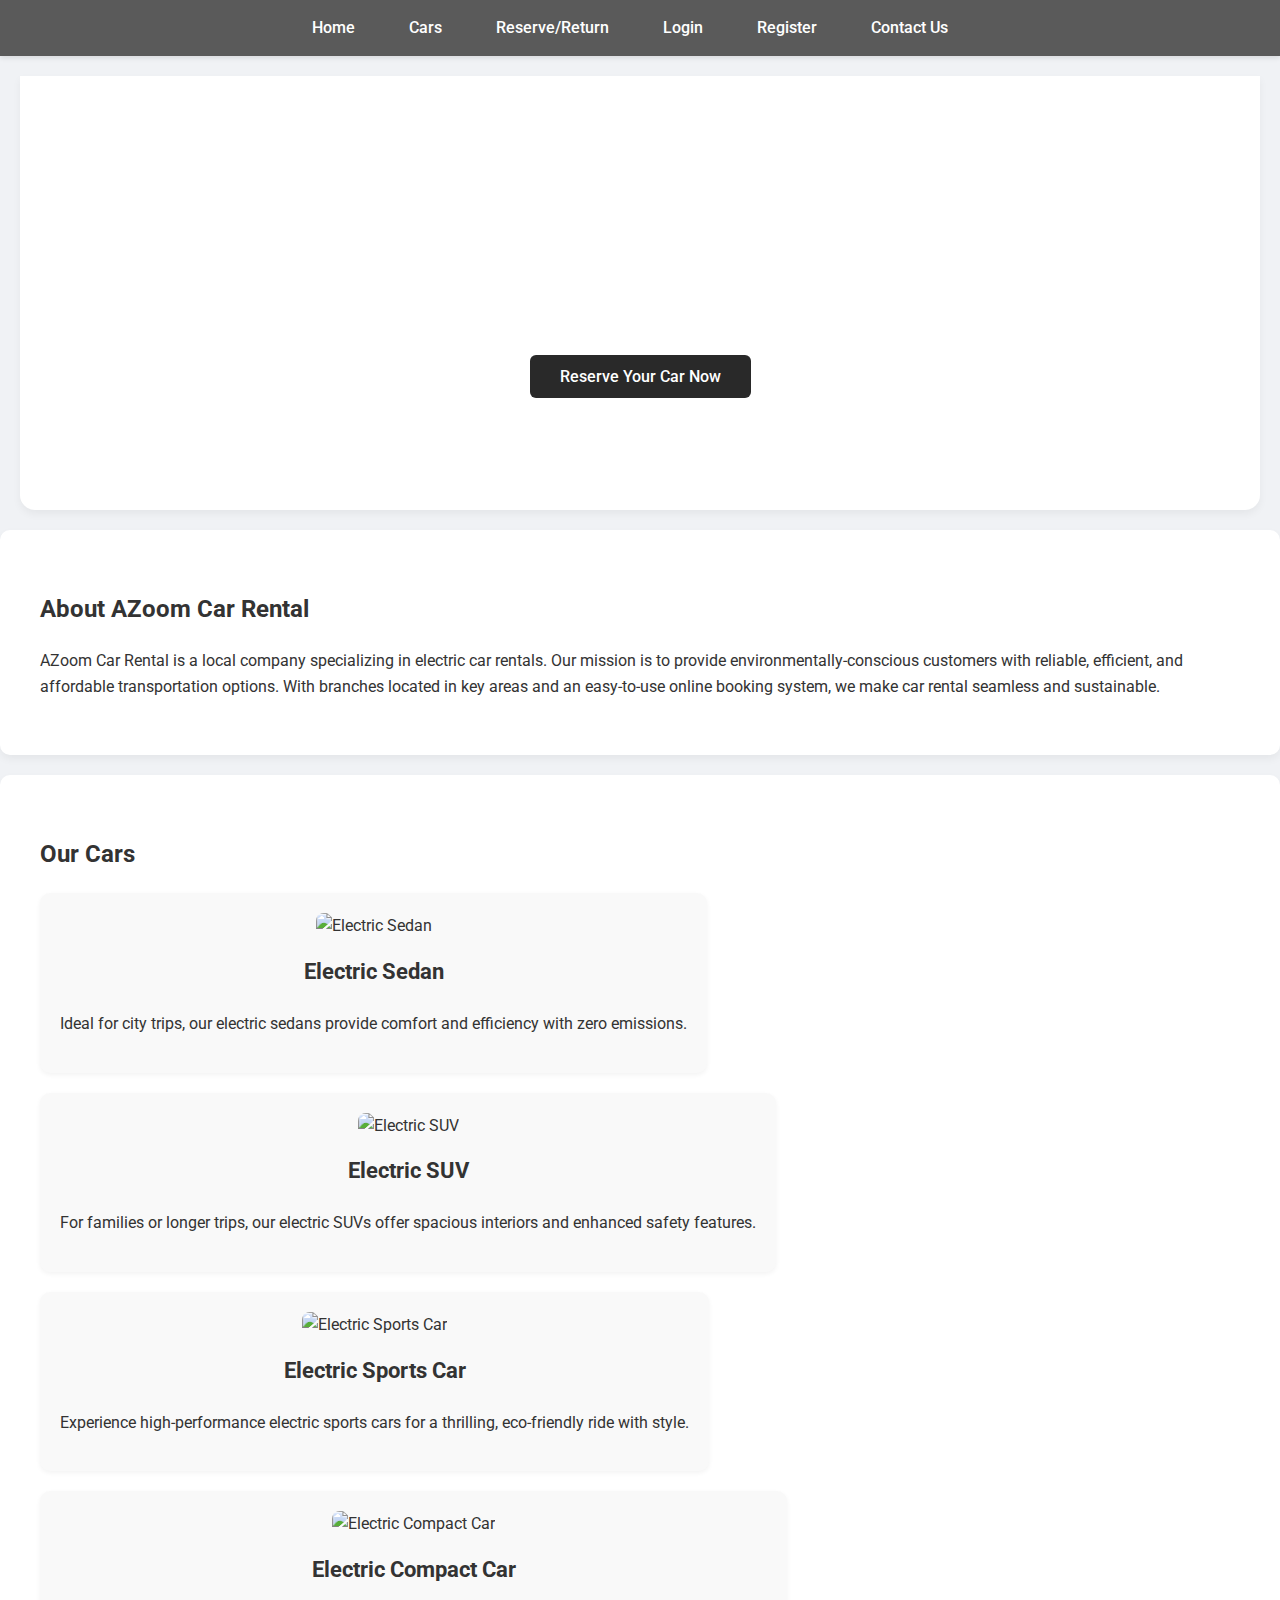
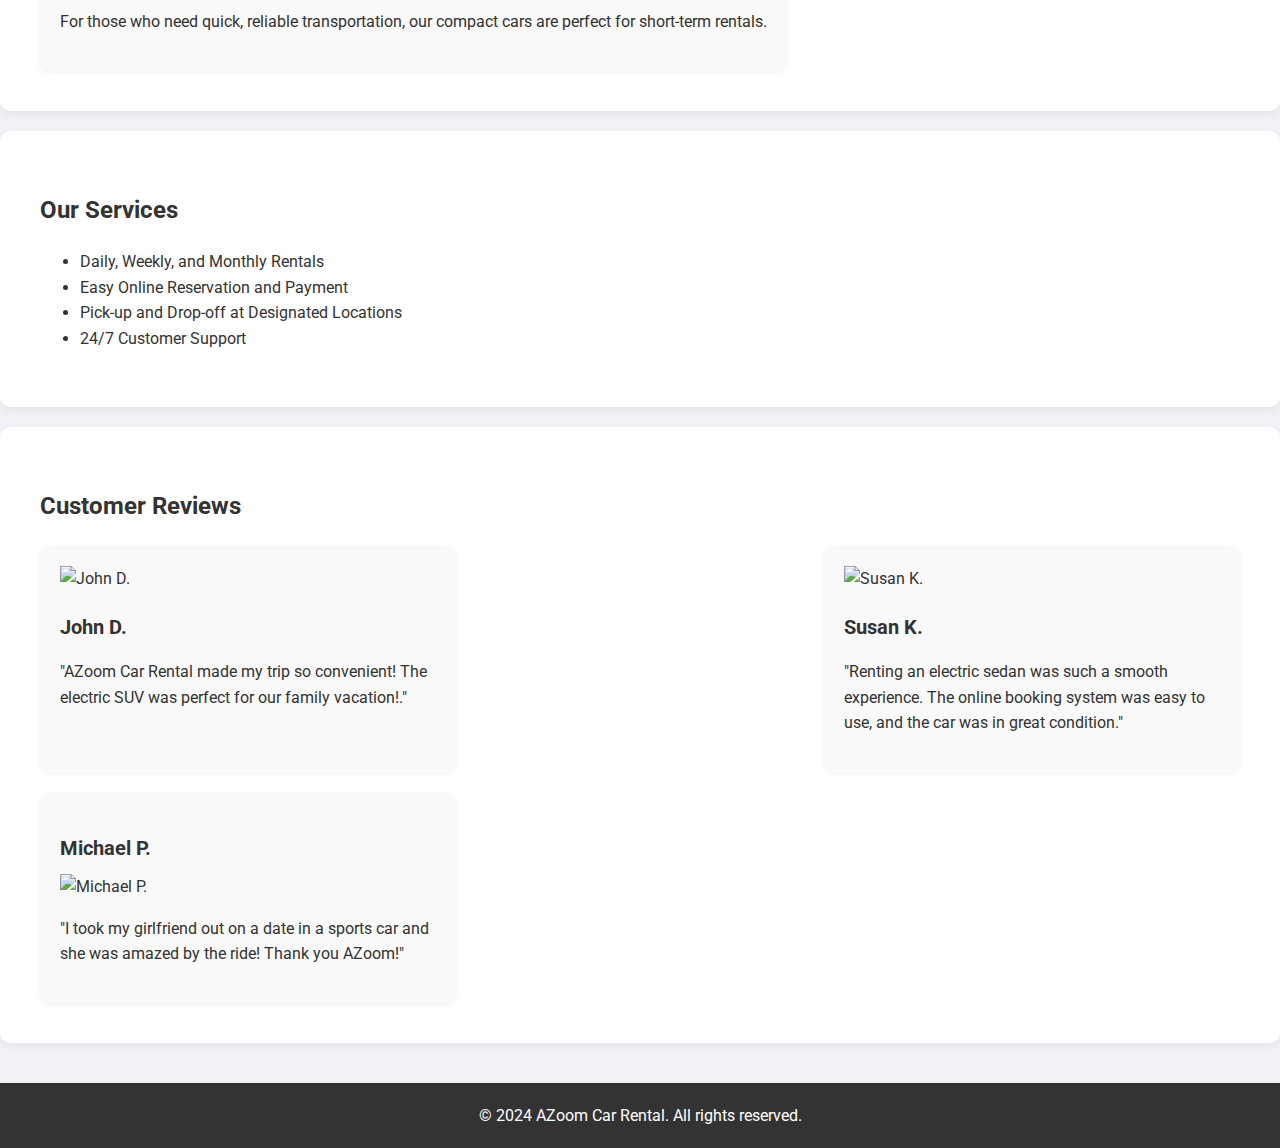
==== index.html @ 27ae500a "new page to reserve cars" ====
<!DOCTYPE html>
<html lang="en">
<head>
    <link rel="stylesheet" href="style.css">
    <link href="https://fonts.googleapis.com/css2?family=Roboto:wght@300;400;500;700&display=swap" rel="stylesheet">
    <meta charset="UTF-8">
    <meta name="viewport" content="width=device-width, initial-scale=1.0">
    <title>AZoom Car Rental - Home</title>
</head>
<body>
    <!-- Navigation Bar -->
    <header>
        <nav>
            <ul>
                <li><a href="index.html">Home</a></li>
                <li><a href="cars.html">Cars</a></li>
                <li><a href="reserve.html">Reserve/Return</a></li>
                <li><a href="login.html">Login</a></li>
                <li><a href="register.html">Register</a></li>
                <li><a href="contact.html">Contact Us</a></li>
            </ul>
        </nav>
    </header>

    <section id="hero" class="section hero">
        <div class="hero-content">
            <h1>Welcome to AZoom Car Rental</h1>
            <p>Your eco-friendly choice for electric car rentals. Explore our wide range of electric cars tailored to your needs.</p>
            <a href="cars.html" class="btn">Reserve Your Car Now</a>
        </div>
    </section>

    <!-- About Us Section -->
    <section id="about" class="section">
        <h2>About AZoom Car Rental</h2>
        <p>AZoom Car Rental is a local company specializing in electric car rentals. Our mission is to provide environmentally-conscious customers with reliable, efficient, and affordable transportation options. With branches located in key areas and an easy-to-use online booking system, we make car rental seamless and sustainable.</p>
    </section>

    <!-- Car Types Section -->
    <section id="car-types" class="section">
        <h2>Our Cars</h2>
        <div class="car-grid">
            <div class="car-item">
                <img src="./sedan.jpg" alt="Electric Sedan">
                <h3>Electric Sedan</h3>
                <p>Ideal for city trips, our electric sedans provide comfort and efficiency with zero emissions.</p>
            </div>
            <div class="car-item">
                <img src="./suv.jpg" alt="Electric SUV">
                <h3>Electric SUV</h3>
                <p>For families or longer trips, our electric SUVs offer spacious interiors and enhanced safety features.</p>
            </div>
            <div class="car-item">
                <img src="./sportscar.jpg" alt="Electric Sports Car">
                <h3>Electric Sports Car</h3>
                <p>Experience high-performance electric sports cars for a thrilling, eco-friendly ride with style.</p>
            </div>
            <div class="car-item">
                <img src="./compact.jpg" alt="Electric Compact Car">
                <h3>Electric Compact Car</h3>
                <p>For those who need quick, reliable transportation, our compact cars are perfect for short-term rentals.</p>
            </div>
        </div>
    </section>

    <!-- Services Section -->
    <section id="services" class="section">
        <h2>Our Services</h2>
        <ul>
            <li>Daily, Weekly, and Monthly Rentals</li>
            <li>Easy Online Reservation and Payment</li>
            <li>Pick-up and Drop-off at Designated Locations</li>
            <li>24/7 Customer Support</li>
        </ul>
    </section>

    <!-- Customer Reviews Section -->
    <section id="reviews" class="section">
        <h2>Customer Reviews</h2>
        <div class="review-grid">
            <div class="review-item">
                <img src = "./johnd.jpg" alt="John D." width="250" height="200">
                <h3>John D.</h3>
                <p>"AZoom Car Rental made my trip so convenient! The electric SUV was perfect for our family vacation!."</p>
            </div>
            <div class="review-item">
                <img src = "./susank.jpg" alt="Susan K." width="250" height="200">
                <h3>Susan K.</h3>
                <p>"Renting an electric sedan was such a smooth experience. The online booking system was easy to use, and the car was in great condition."</p>
            </div>
            <div class="review-item">
                <h3>Michael P.</h3>
                <img src = "./michaelp.png" alt="Michael P." width="250" height="200">
                <p>"I took my girlfriend out on a date in a sports car and she was amazed by the ride! Thank you AZoom!"</p>
            </div>
        </div>
    </section>

    <!-- Footer -->
    <footer>
        <p>&copy; 2024 AZoom Car Rental. All rights reserved.</p>
    </footer>

    <script src="script.js"></script>
</body>
</html>
---- style.css ----
/* General styles */
body {
    font-family: 'Roboto', sans-serif;
    margin: 0;
    padding: 0;
    background-color: #f0f2f5;
    color: #333;
    line-height: 1.6;
}

header {
    background-color: #5A5A5A;
    color: white;
    padding: 15px;
    box-shadow: 0 2px 5px rgba(0, 0, 0, 0.1);
}

nav ul {
    list-style-type: none;
    margin: 0;
    padding: 0;
    text-align: center;
}

nav ul li {
    display: inline;
    margin-right: 20px;
}

nav ul li a {
    color: white;
    text-decoration: none;
    font-weight: 500;
    padding: 8px 15px;
    border-radius: 4px;
    transition: background-color 0.3s;
}

nav ul li a:hover {
    background-color: #3f3f3f;
}

/* Section styles */
section {
    padding: 40px;
    margin: 20px;
    background-color: white;
    border-radius: 10px;
    box-shadow: 0 4px 8px rgba(0, 0, 0, 0.05);
    max-width: 1200px;
    margin-left: auto;
    margin-right: auto;
}

/* Hero Section */
.hero {
    background-image: url('herobg.jpg');
    background-size: cover;
    background-position: center;
    color: rgb(255, 255, 255);
    text-align: center;
    padding: 120px 20px;
    border-radius: 0 0 15px 15px;
}

.hero-content h1 {
    font-size: 48px;
    font-weight: 700;
    margin-bottom: 20px;
    line-height: 1.2;
}

.hero-content p {
    font-size: 18px;
    font-weight: 300;
    margin-bottom: 30px;
}

.hero-content .btn {
    padding: 12px 30px;
    background-color: #292929;
    color: white;
    text-decoration: none;
    border-radius: 6px;
    font-weight: 500;
    transition: background-color 0.3s;
}

.hero-content .btn:hover {
    background-color: #4e4e4e;
}

/* Car Types Section */
.car-grid {
    display: flex;
    justify-content: space-between;
    flex-wrap: wrap;
    gap: 20px;
}

.car-item {
    text-align: center;
    background-color: #f9f9f9;
    padding: 20px;
    border-radius: 10px;
    box-shadow: 0 2px 5px rgba(0, 0, 0, 0.05);
    transition: box-shadow 0.3s;
}

.car-item:hover {
    box-shadow: 0 4px 10px rgba(0, 0, 0, 0.1);
}

.car-item img {
    width: 100%;
    height: auto;
    border-radius: 8px;
}

.car-item h3 {
    margin-top: 15px;
    font-size: 22px;
}

/* Form Styles */
form {
    display: flex;
    flex-wrap: wrap;
    gap: 15px;
    justify-content: space-between;
}

form label {
    font-weight: 300;
    margin-bottom: 5px;
}

form input,
form select {
    padding: 10px;
    border: 1px solid #ddd;
    border-radius: 6px;
    width: 100%;
    font-size: 16px;
    transition: border-color 0.3s;
}

form input:focus,
form select:focus {
    border-color: #00796b;
}

form button {
    padding: 12px 20px;
    background-color: #00796b;
    color: white;
    border: none;
    border-radius: 6px;
    font-size: 16px;
    cursor: pointer;
    transition: background-color 0.3s;
}

form button:hover {
    background-color: #004d40;
}

/* Bill Section */

#finalBillDisplay {
    border: 2px solid #4CAF50;
    padding: 10px;
    margin-top: 20px;
    background-color: #f9f9f9;
    text-align: center;
}

#finalBillAmount {
    font-size: 20px;
    font-weight: bold;
}

/* Review Section */
.review-grid {
    display: flex;
    justify-content: space-between;
    flex-wrap: wrap;
    gap: 20px;
}

.review-item {
    background-color: #f9f9f9;
    padding: 20px;
    border-radius: 10px;
    box-shadow: 0 2px 5px rgba(0, 0, 0, 0.05);
    flex-basis: calc(33% - 20px);
    transition: box-shadow 0.3s;
}

.review-item:hover {
    box-shadow: 0 4px 10px rgba(0, 0, 0, 0.1);
}

.review-item h3 {
    margin-bottom: 10px;
    font-size: 20px;
}

/* Footer */
footer {
    text-align: center;
    padding: 20px;
    background-color: #333;
    color: white;
    margin-top: 40px;
}

footer p {
    margin: 0;
}

/* Modal Styles */
.modal {
    display: none;
    position: fixed;
    z-index: 1000;
    left: 0;
    top: 0;
    width: 100%;
    height: 100%;
    background-color: rgba(0, 0, 0, 0.5);
    justify-content: center;
    align-items: center;
}

.modal-content {
    background-color: white;
    padding: 40px;
    border-radius: 8px;
    width: 400px;
    box-shadow: 0 4px 10px rgba(0, 0, 0, 0.1);
    text-align: center;
}

.modal .close {
    position: absolute;
    right: 20px;
    top: 20px;
    font-size: 24px;
    cursor: pointer;
    color: #777;
}

.modal .close:hover {
    color: #333;
}
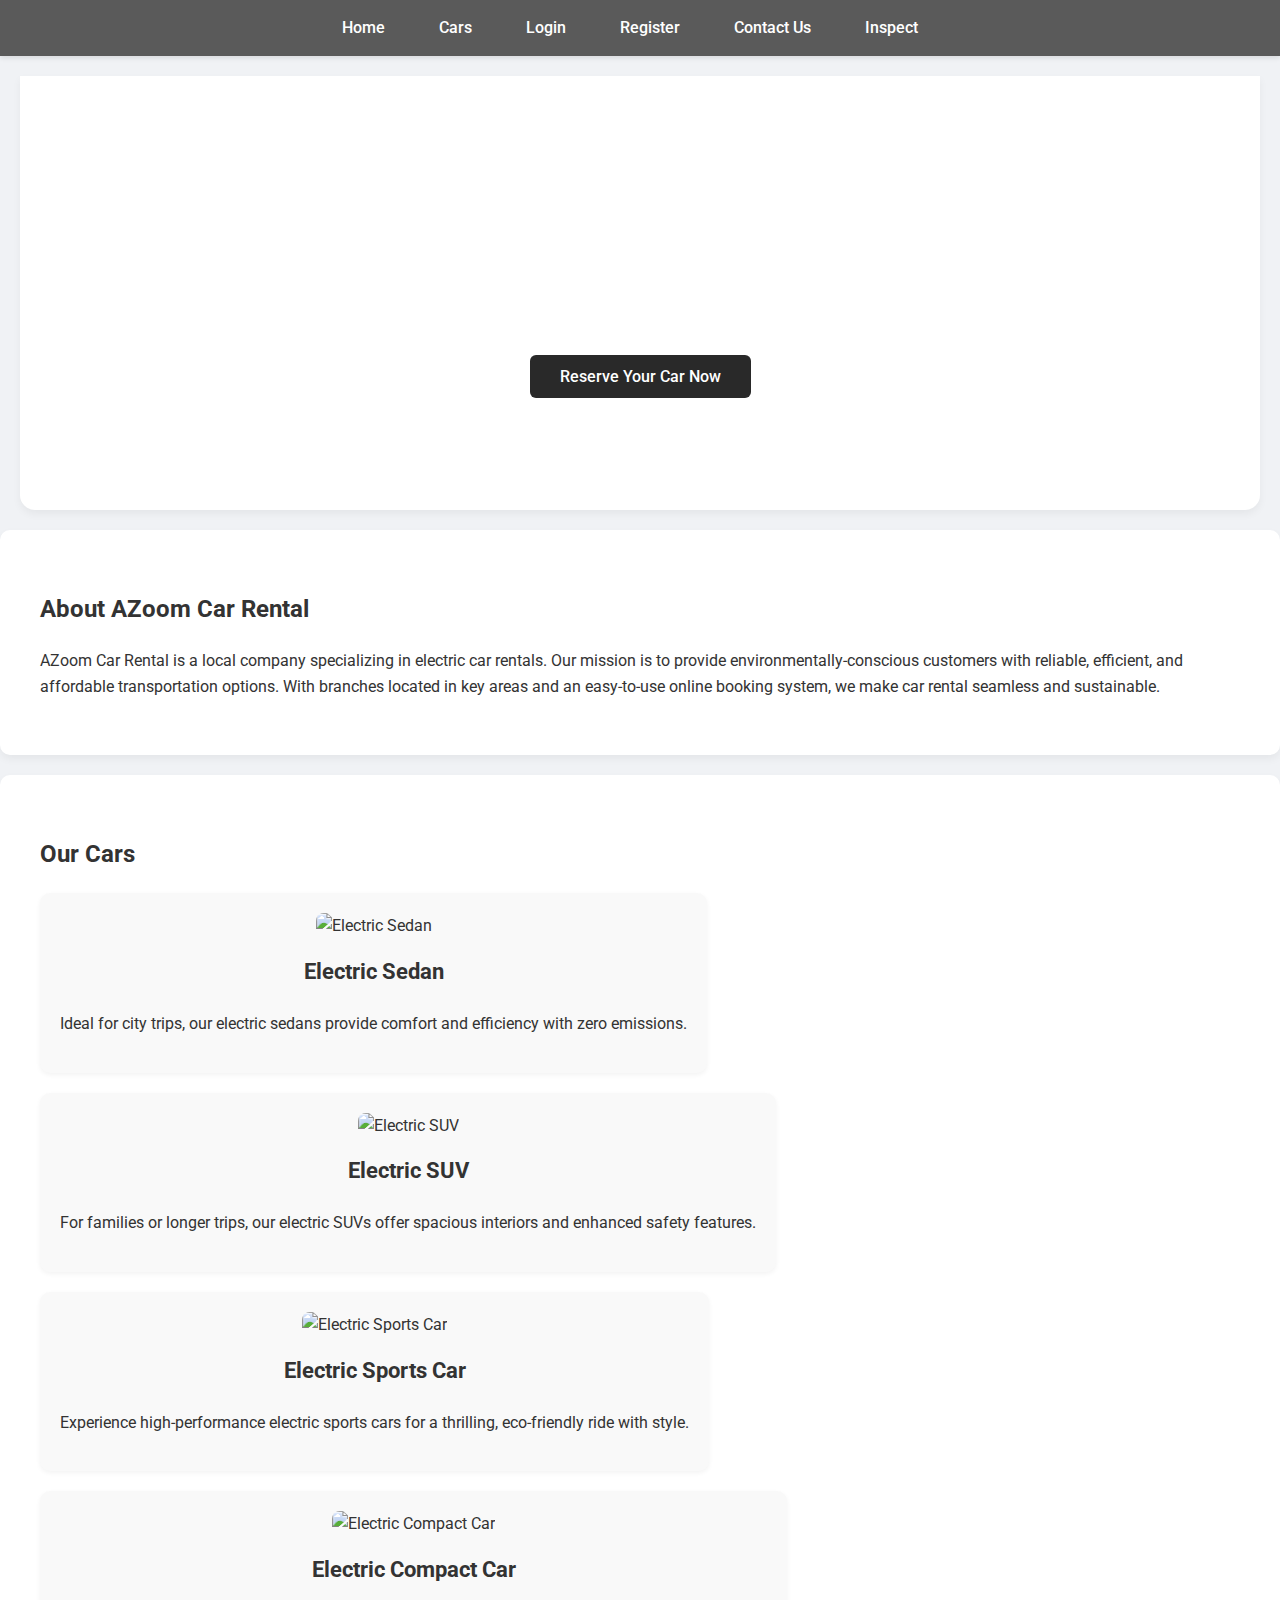
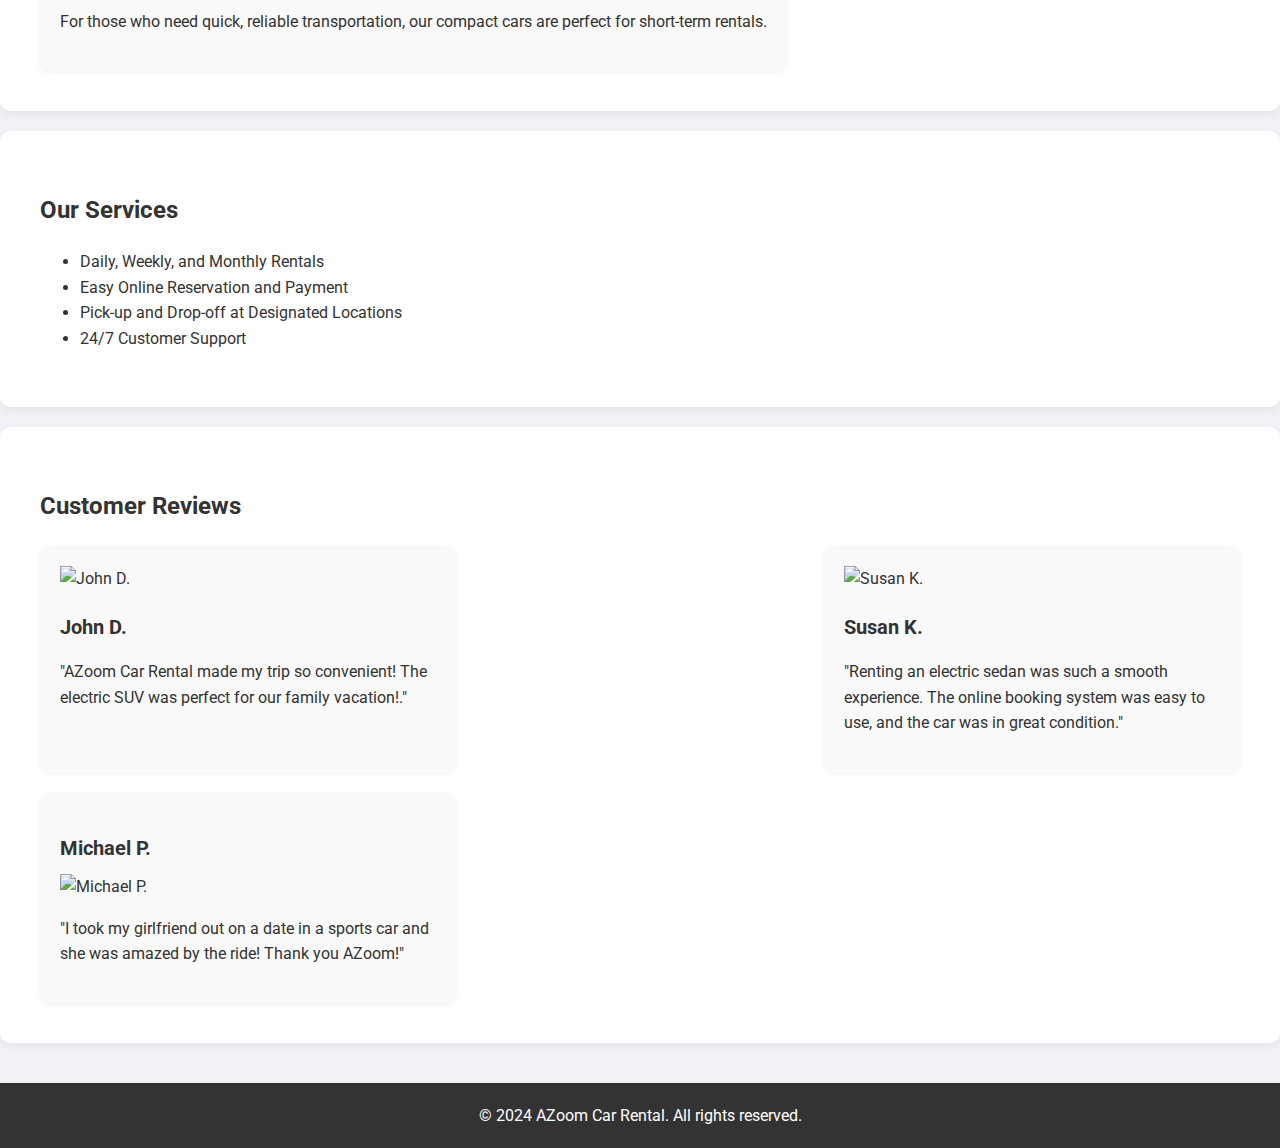
==== commit 4ce7ae49: "added inspection and payment page updated all pages to fit new added pages shifted bills to inspect " ====
--- a/index.html
+++ b/index.html
@@ -14,10 +14,10 @@
             <ul>
                 <li><a href="index.html">Home</a></li>
                 <li><a href="cars.html">Cars</a></li>
-                <li><a href="reserve.html">Reserve/Return</a></li>
                 <li><a href="login.html">Login</a></li>
                 <li><a href="register.html">Register</a></li>
                 <li><a href="contact.html">Contact Us</a></li>
+                <li><a href="inspect.html">Inspect</a></li>
             </ul>
         </nav>
     </header>
--- a/style.css
+++ b/style.css
@@ -147,12 +147,12 @@
 
 form input:focus,
 form select:focus {
-    border-color: #00796b;
+    border-color: #5a5a5a;
 }
 
 form button {
     padding: 12px 20px;
-    background-color: #00796b;
+    background-color: #5a5a5a;
     color: white;
     border: none;
     border-radius: 6px;
@@ -162,13 +162,13 @@
 }
 
 form button:hover {
-    background-color: #004d40;
+    background-color: #505050;
 }
 
 /* Bill Section */
 
 #finalBillDisplay {
-    border: 2px solid #4CAF50;
+    border: 2px solid #3a3a3a;
     padding: 10px;
     margin-top: 20px;
     background-color: #f9f9f9;
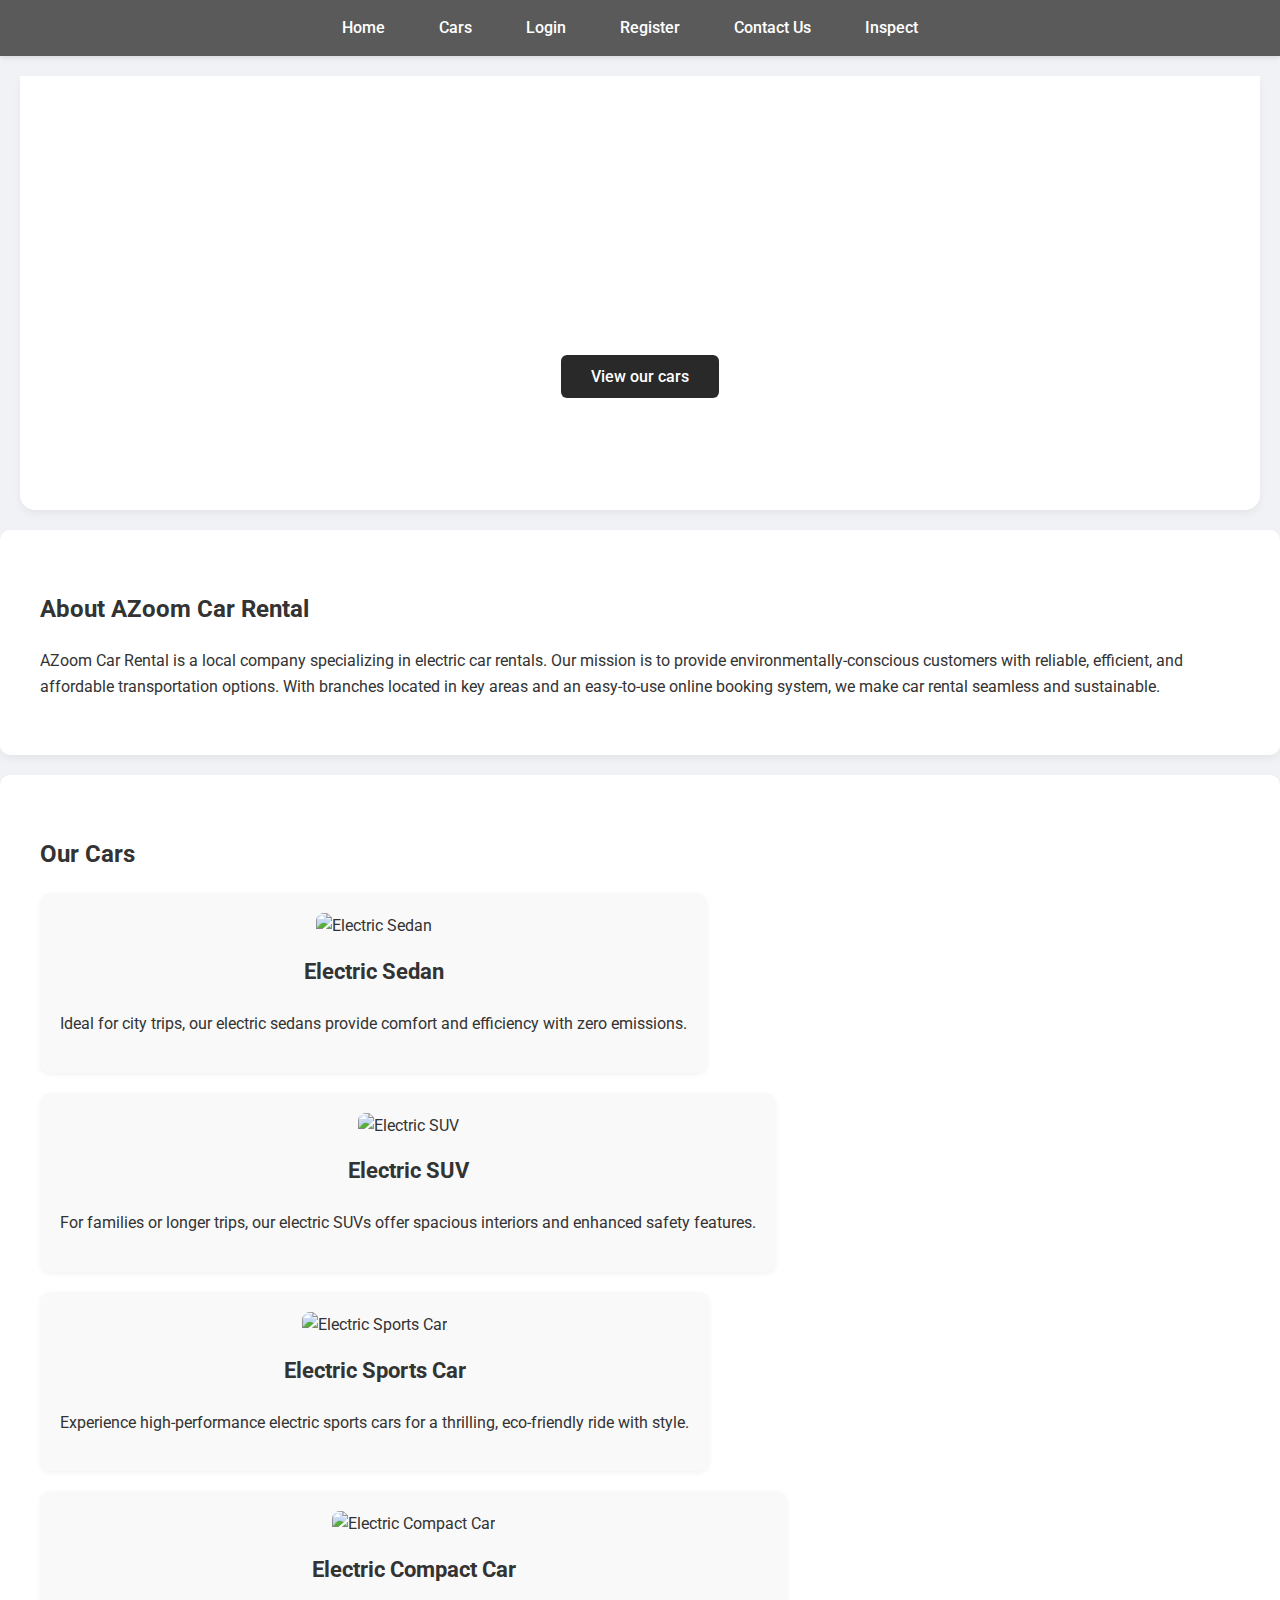
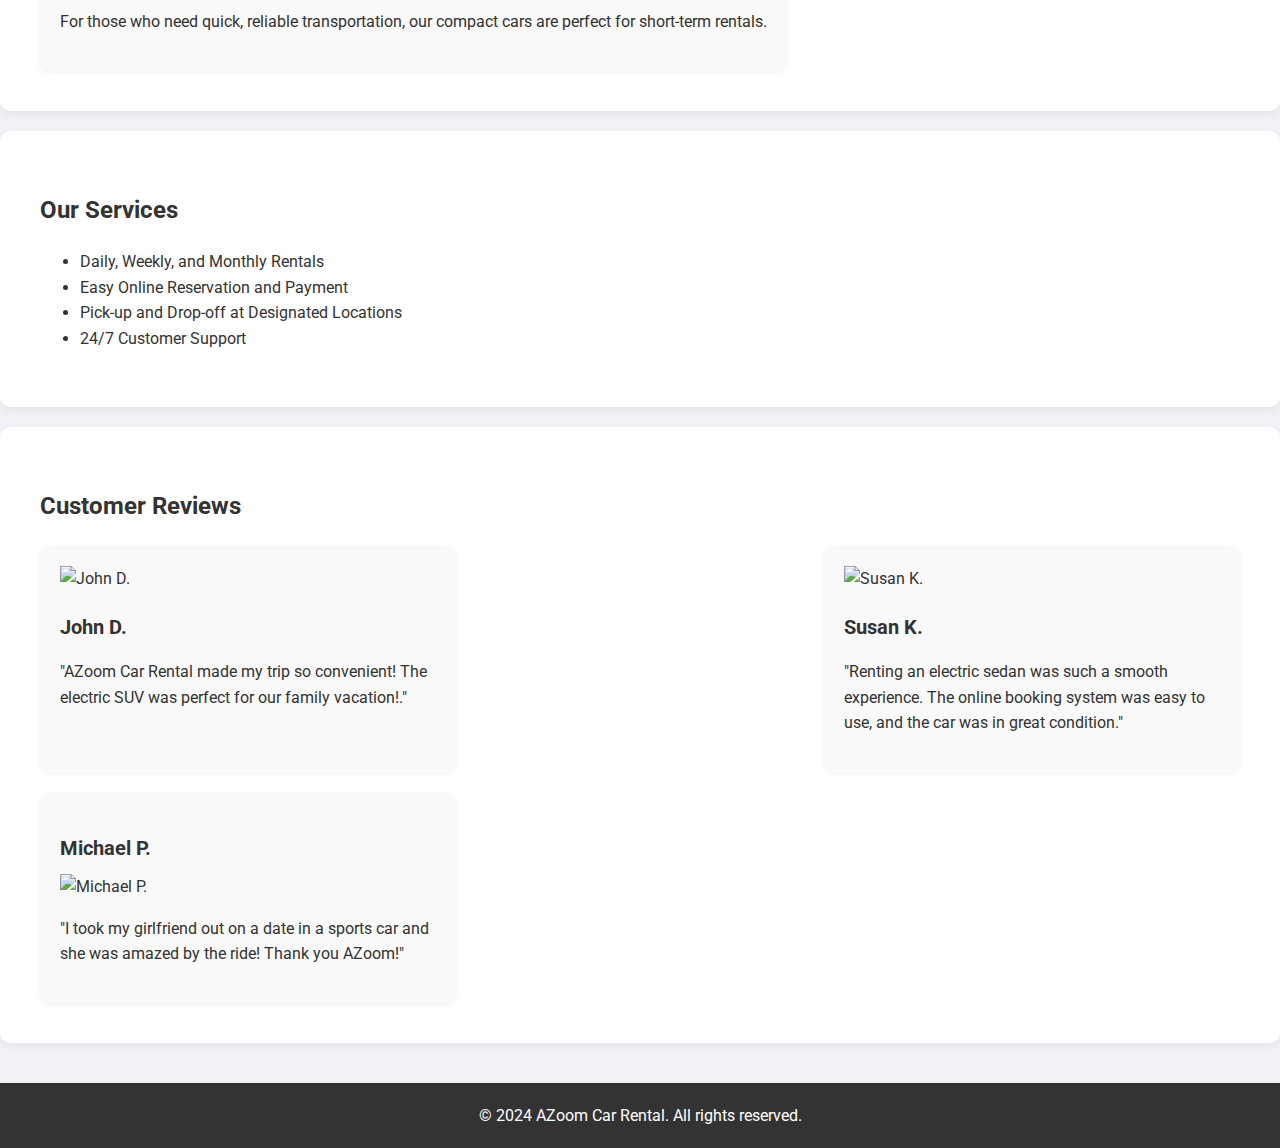
==== commit 0952554f: "added changes to the files" ====
--- a/index.html
+++ b/index.html
@@ -26,7 +26,7 @@
         <div class="hero-content">
             <h1>Welcome to AZoom Car Rental</h1>
             <p>Your eco-friendly choice for electric car rentals. Explore our wide range of electric cars tailored to your needs.</p>
-            <a href="cars.html" class="btn">Reserve Your Car Now</a>
+            <a href="cars.html" class="btn">View our cars</a>
         </div>
     </section>
 
--- a/style.css
+++ b/style.css
@@ -204,6 +204,21 @@
 .review-item h3 {
     margin-bottom: 10px;
     font-size: 20px;
+}
+
+.reserve-button {
+    display: inline-block;
+    padding: 15px 30px;
+    background-color: #007bff;
+    color: white;
+    text-decoration: none;
+    border-radius: 5px;
+    font-weight: bold;
+    font-size: 1.2em;
+}
+
+.reserve-button:hover {
+    background-color: #0056b3;
 }
 
 /* Footer */
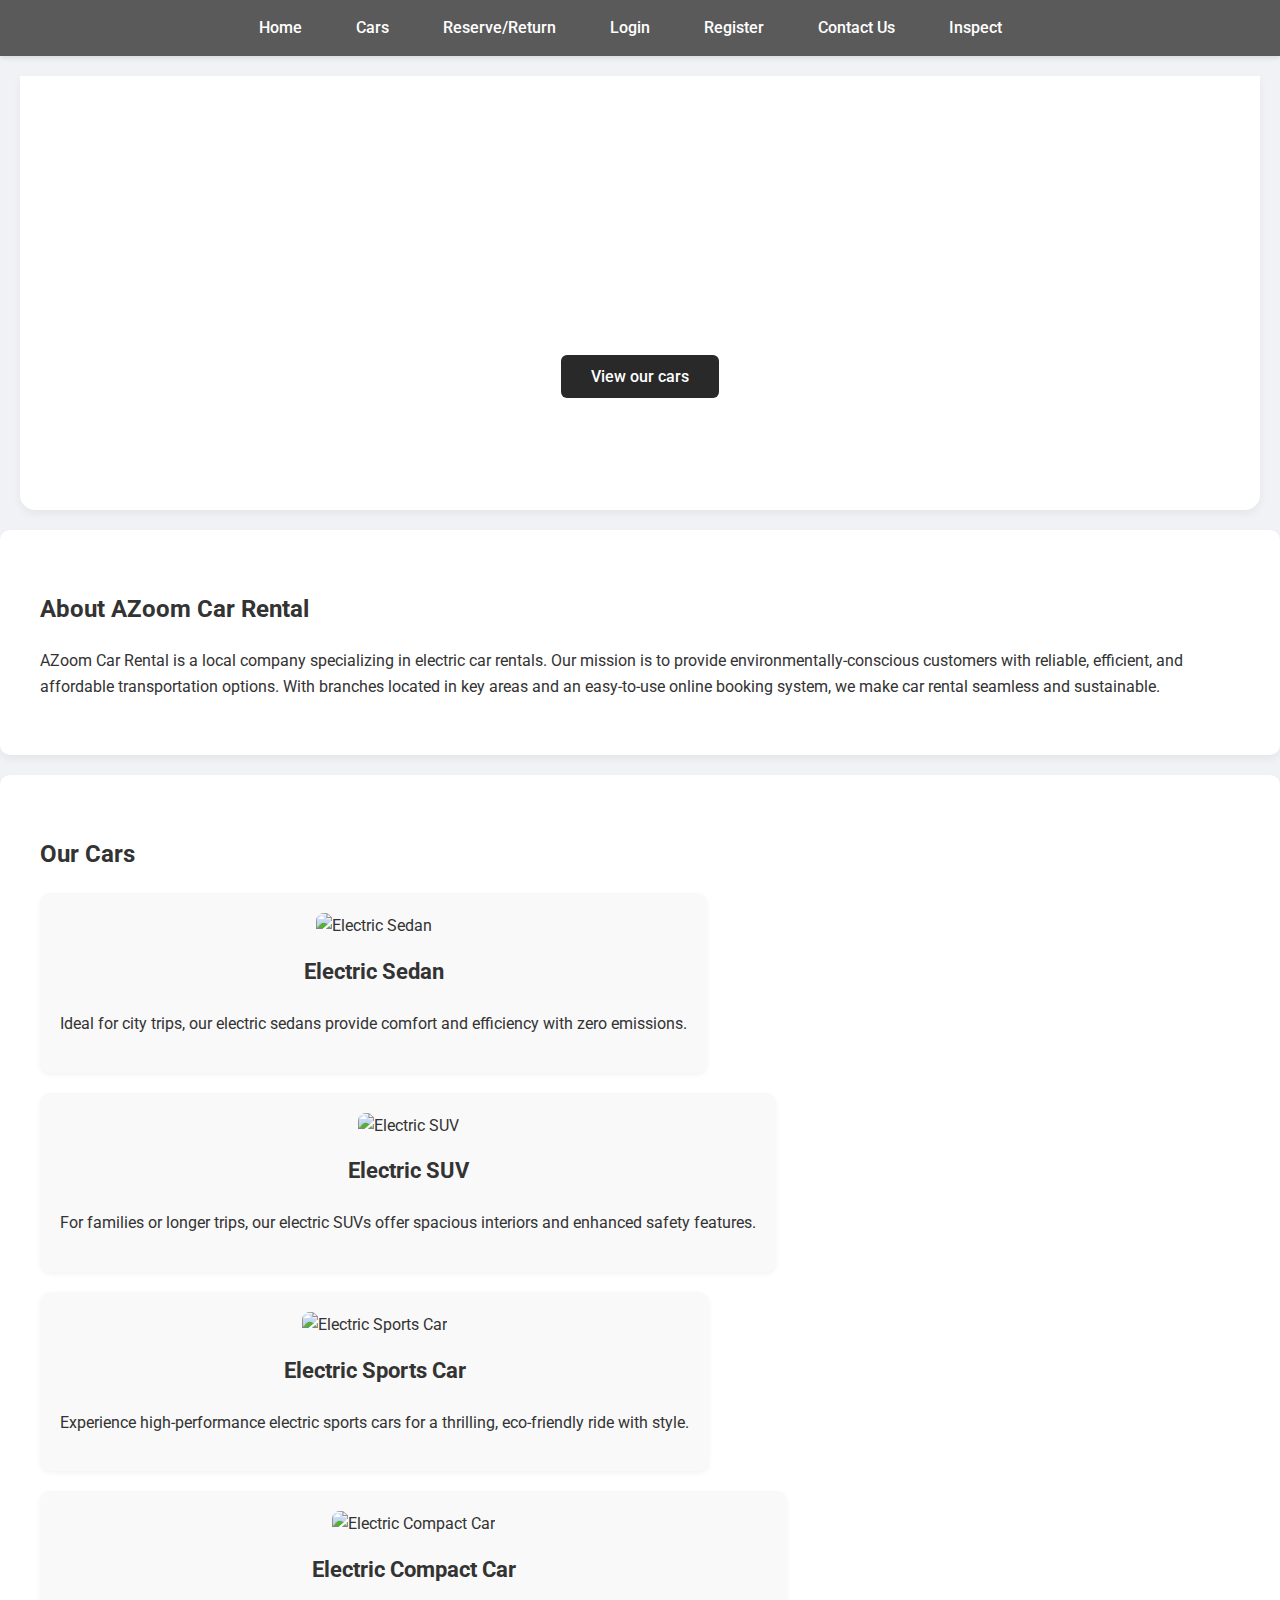
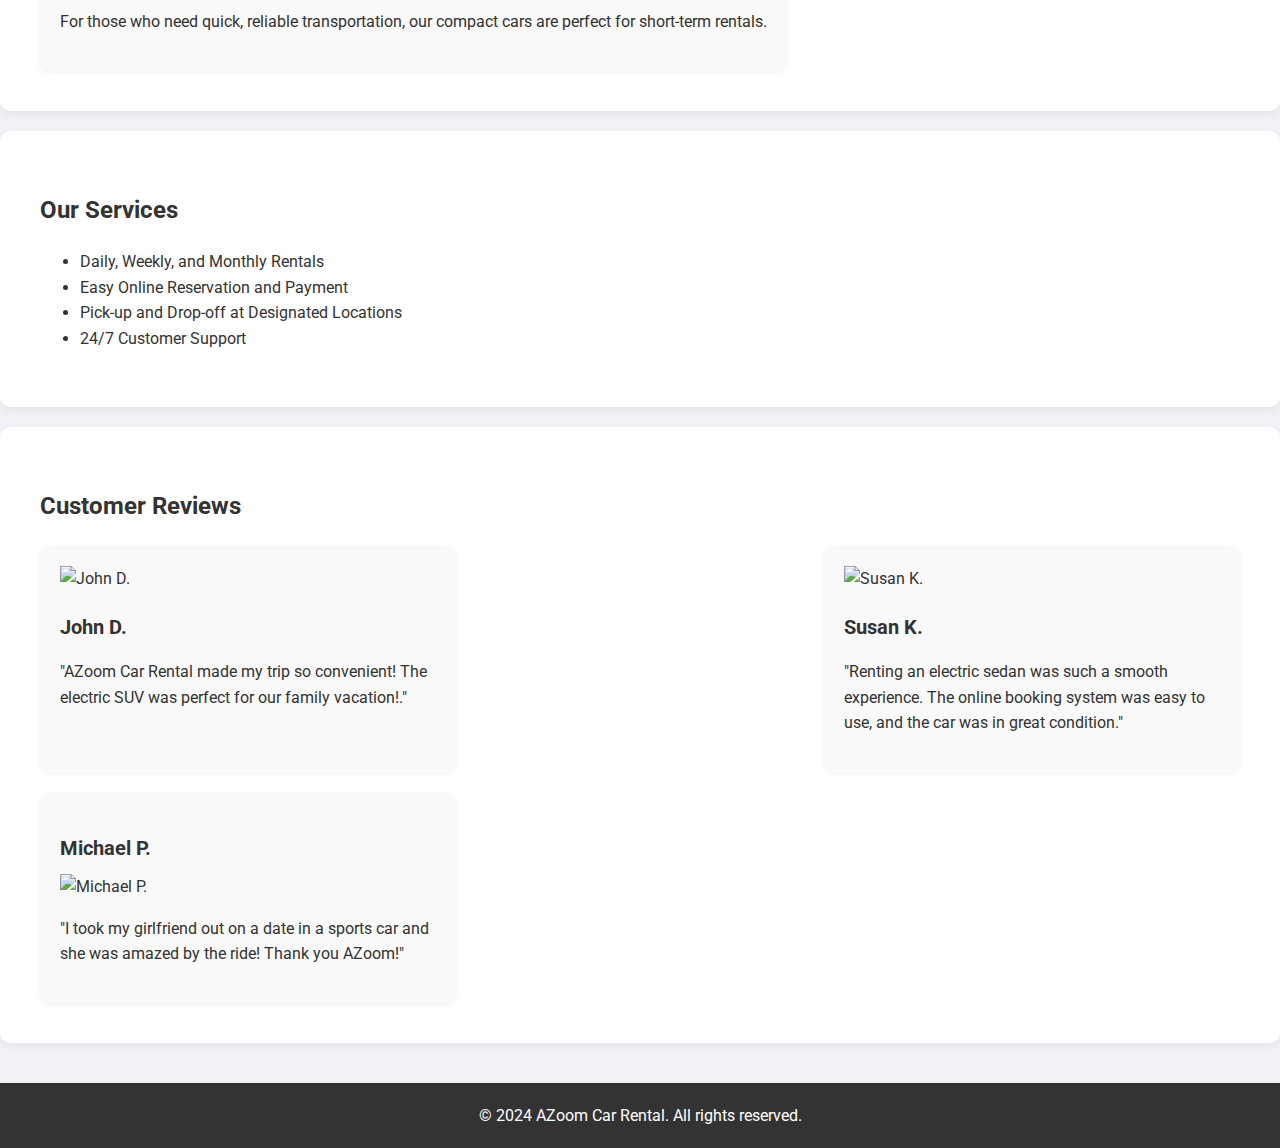
==== commit e0dd1eaa: "added missing html link for reserve.html" ====
--- a/index.html
+++ b/index.html
@@ -14,6 +14,7 @@
             <ul>
                 <li><a href="index.html">Home</a></li>
                 <li><a href="cars.html">Cars</a></li>
+                <li><a href="reserve.html">Reserve/Return</a></li>
                 <li><a href="login.html">Login</a></li>
                 <li><a href="register.html">Register</a></li>
                 <li><a href="contact.html">Contact Us</a></li>
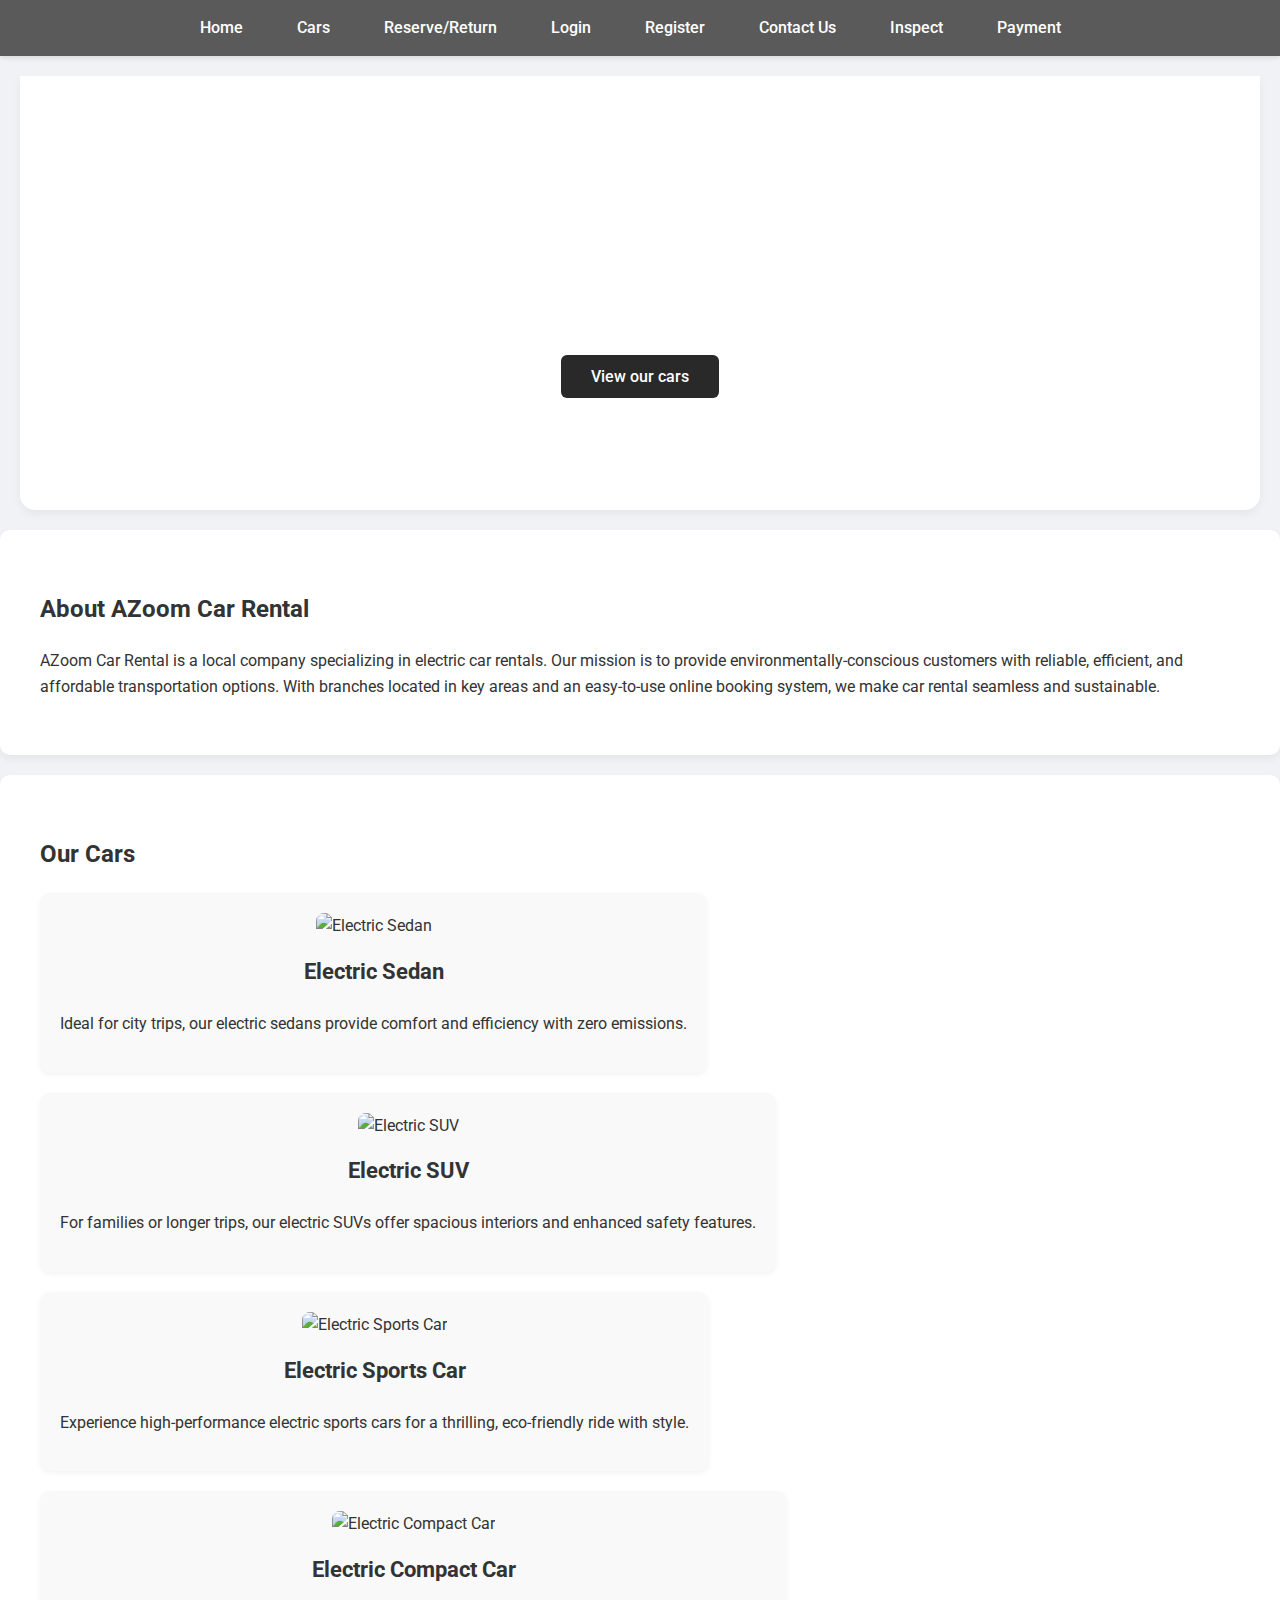
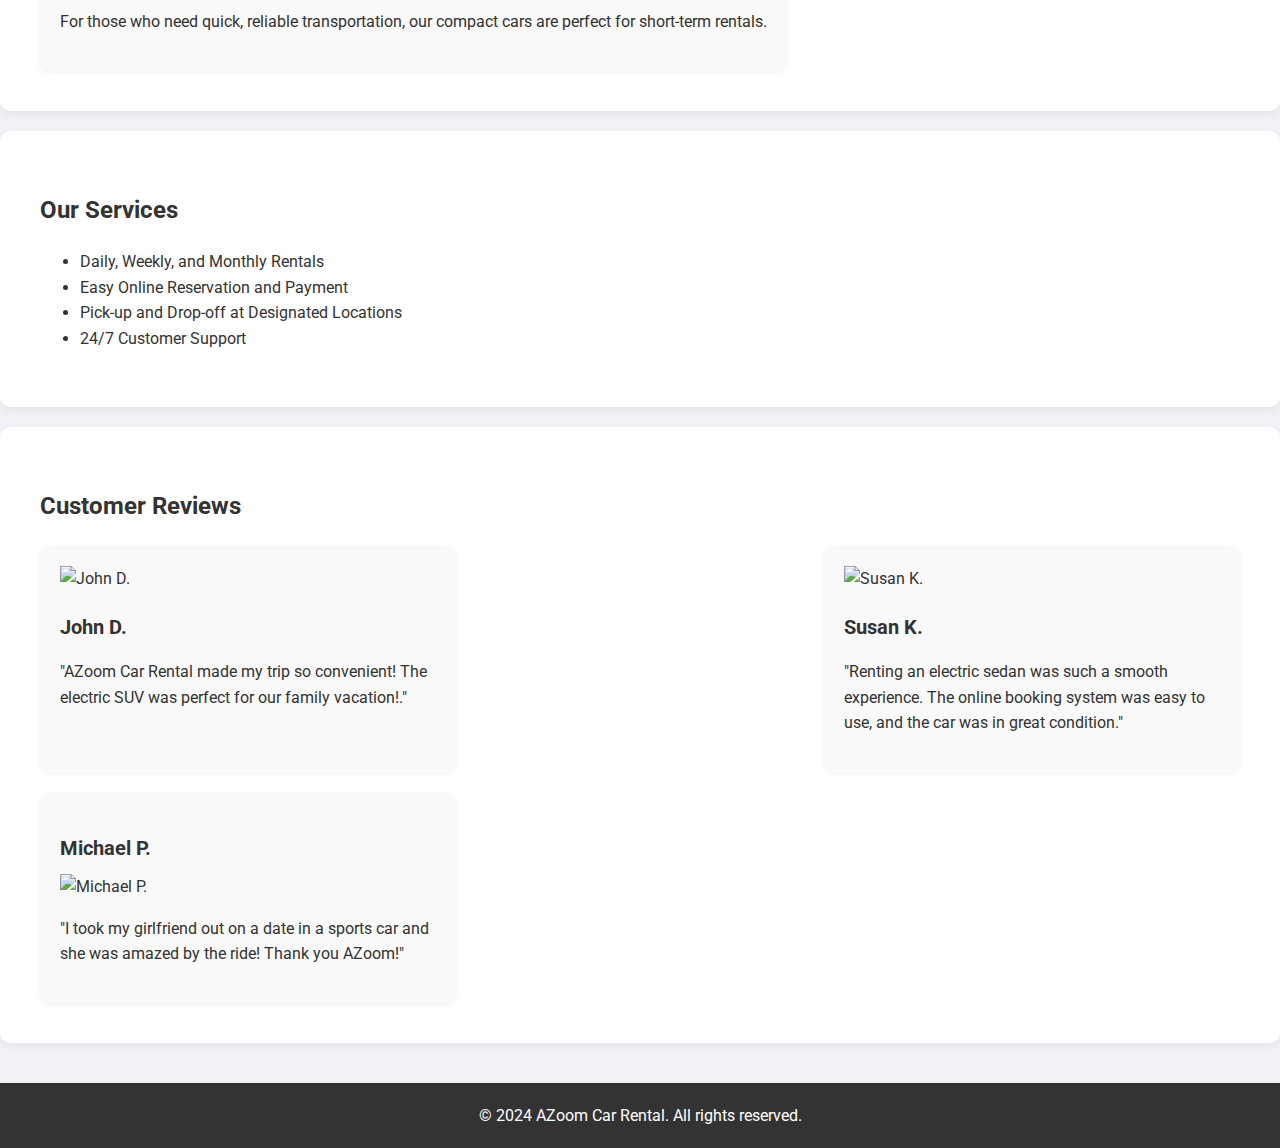
==== commit 3357a333: "added relevant changes to header, added confirmation for inpsection" ====
--- a/index.html
+++ b/index.html
@@ -19,9 +19,11 @@
                 <li><a href="register.html">Register</a></li>
                 <li><a href="contact.html">Contact Us</a></li>
                 <li><a href="inspect.html">Inspect</a></li>
+                <li><a href="payment.html">Payment</a></li>
             </ul>
         </nav>
     </header>
+
 
     <section id="hero" class="section hero">
         <div class="hero-content">
